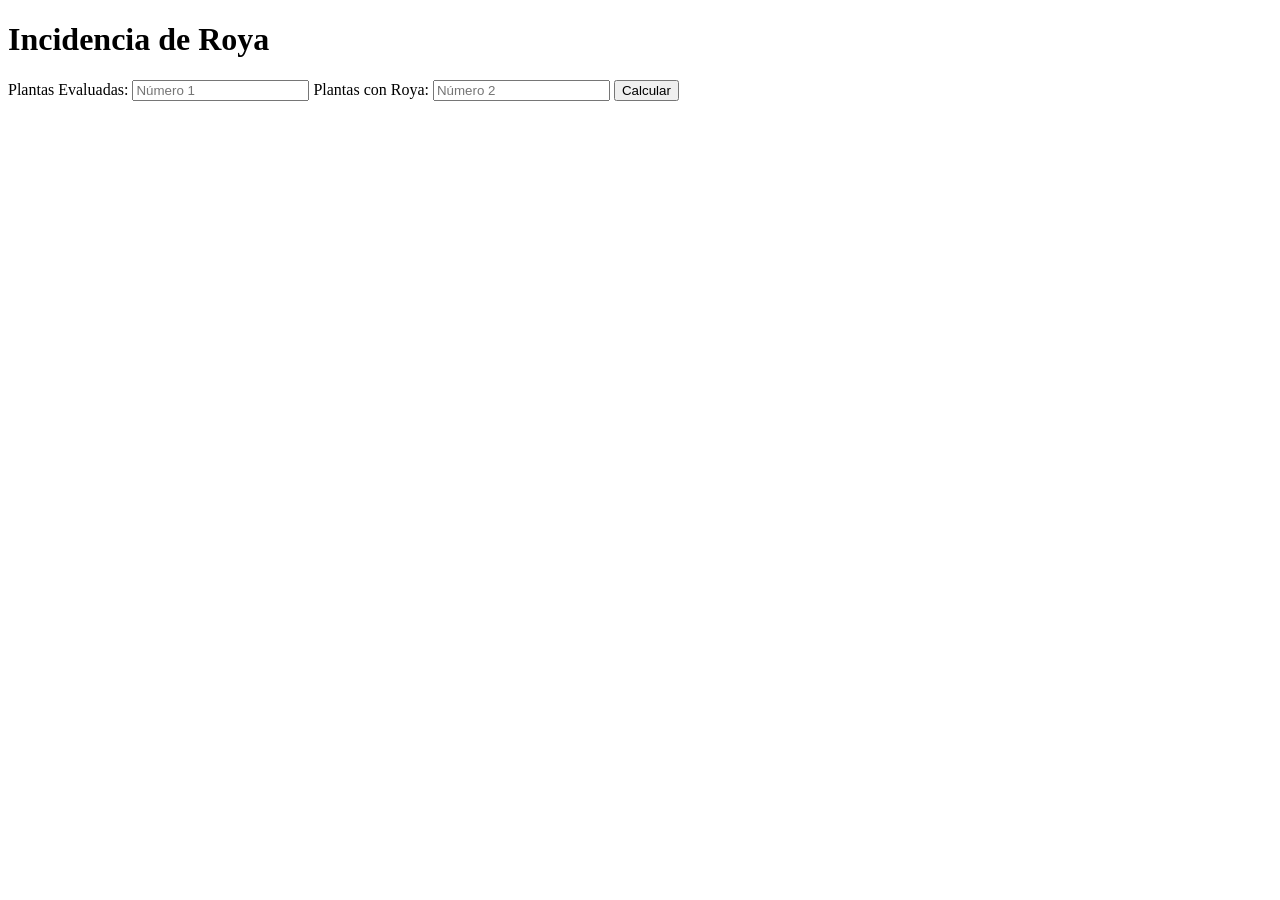
==== index.html @ ca8f663f "refactor: renombrar archivos a estructura profesional" ====
<!DOCTYPE html>
<html lang="en">
<head>
    <meta charset="UTF-8">
    <meta name="viewport" content="width=device-width, initial-scale=1.0">
    <title>Calculadora de Incidencia de Roya</title>
</head>
<body>
    <h1>Incidencia de Roya</h1>
    <label for="num1">Plantas Evaluadas:</label>
    <input type="text" id="evaluadas" placeholder="Número 1">
    <label for="num2">Plantas con Roya:</label>
    <input type="text" id="roya" placeholder="Número 2">
    <button onclick="calcular()">Calcular</button>
    <p id="resultado"></p>

    <script src="calcular.js"></script>  
</html>
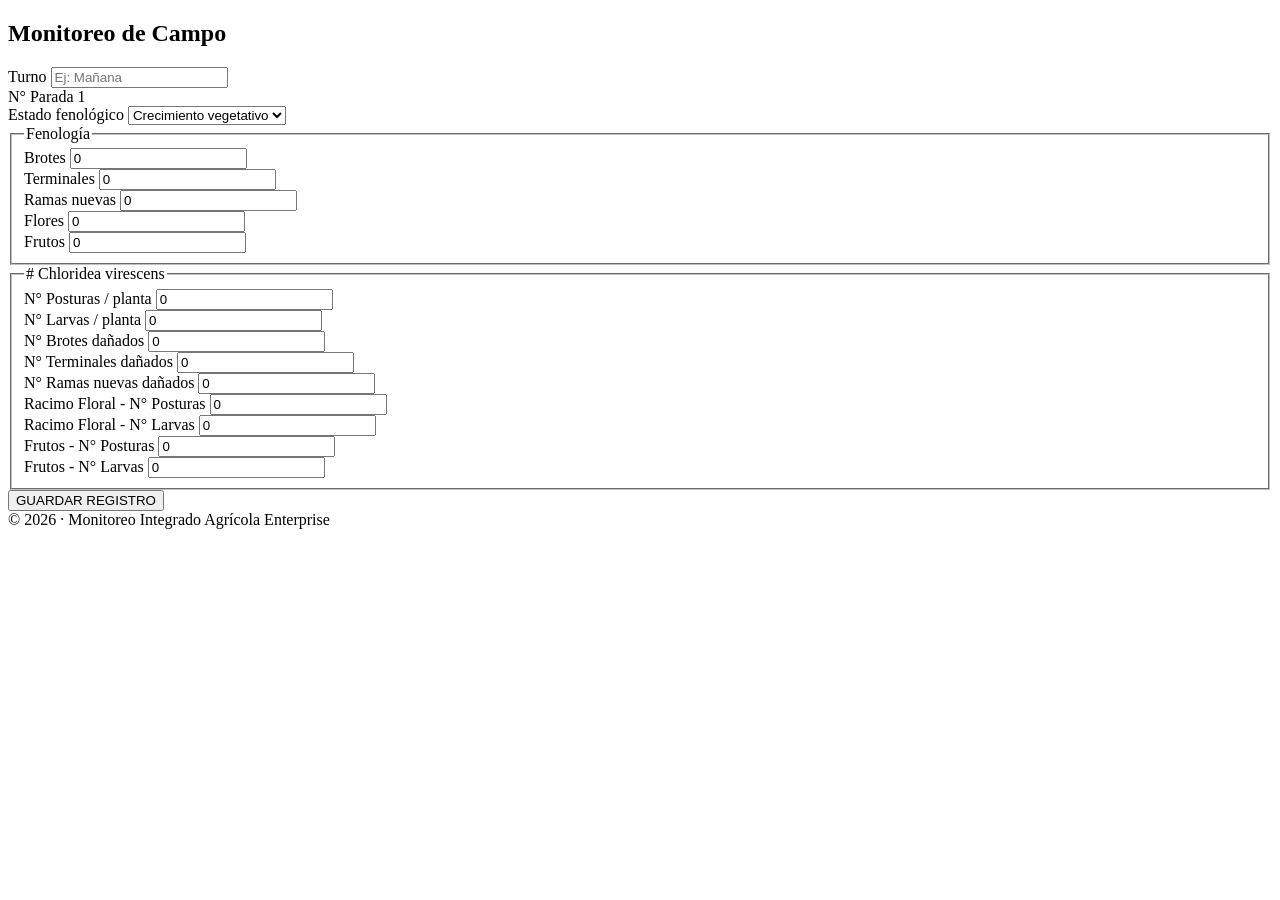
==== commit 732880c6: "monitoreo de plagas 1.0" ====
--- a/index.html
+++ b/index.html
@@ -1,18 +1,124 @@
 <!DOCTYPE html>
-<html lang="en">
+<html lang="es">
 <head>
-    <meta charset="UTF-8">
-    <meta name="viewport" content="width=device-width, initial-scale=1.0">
-    <title>Calculadora de Incidencia de Roya</title>
+    <meta charset="UTF-8" />
+    <meta name="viewport" content="width=device-width, initial-scale=1.0" />
+    <title>Sistema de Monitoreo de Campo v2.0</title>
+    <link rel="stylesheet" href="styles.css" />
 </head>
 <body>
-    <h1>Incidencia de Roya</h1>
-    <label for="num1">Plantas Evaluadas:</label>
-    <input type="text" id="evaluadas" placeholder="Número 1">
-    <label for="num2">Plantas con Roya:</label>
-    <input type="text" id="roya" placeholder="Número 2">
-    <button onclick="calcular()">Calcular</button>
-    <p id="resultado"></p>
 
-    <script src="calcular.js"></script>  
+    <form id="formMonitoreo" class="main-grid">
+
+        <header class="header">
+            <h2 class="header-title">Monitoreo de Campo</h2>
+            <div class="header-left">
+                
+                <div class="campo-turno">
+                    <label for="turno">Turno</label>
+                    <input type="text" id="turno" placeholder="Ej: Mañana" required />
+                </div>
+
+                <div class="campo-parada">
+                    <span class="label-parada">N° Parada</span>
+                    <span class="badge-parada" id="paradaDisplay">1</span>
+                </div>
+
+                <div class="campo-fenologia">
+                    <label for="estadoFenologico">Estado fenológico</label>
+                    <select id="estadoFenologico">
+                        <option value="brotacion">Brotación</option>
+                        <option value="crecimiento" selected>Crecimiento vegetativo</option>
+                        <option value="floracion">Floración</option>
+                        <option value="fructificacion">Fructificación</option>
+                        <option value="maduracion">Maduración</option>
+                    </select>
+                </div>
+
+            </div>
+        </header>
+
+        <main class="form-content">
+
+            <fieldset class="card fenologia">
+                <legend class="card-title">Fenología</legend>
+                <div class="fenologia-grid">
+                    <div class="item">
+                        <label for="brotes">Brotes</label>
+                        <input type="number" id="brotes" value="0" min="0" step="1" />
+                    </div>
+                    <div class="item">
+                        <label for="terminales">Terminales</label>
+                        <input type="number" id="terminales" value="0" min="0" step="1" />
+                    </div>
+                    <div class="item">
+                        <label for="ramas-nuevas">Ramas nuevas</label>
+                        <input type="number" id="ramas-nuevas" value="0" min="0" step="1" />
+                    </div>
+                    <div class="item">
+                        <label for="flores">Flores</label>
+                        <input type="number" id="flores" value="0" min="0" step="1" />
+                    </div>
+                    <div class="item">
+                        <label for="frutos">Frutos</label>
+                        <input type="number" id="frutos" value="0" min="0" step="1" />
+                    </div>
+                </div>
+            </fieldset>
+
+            <fieldset class="card plaga">
+                <legend class="card-title"># Chloridea virescens</legend>
+                <div class="plaga-grid">
+                    <div class="item">
+                        <label for="posturas">N° Posturas / planta</label>
+                        <input type="number" id="posturas" value="0" min="0" step="0.1" />
+                    </div>
+                    <div class="item">
+                        <label for="larvas">N° Larvas / planta</label>
+                        <input type="number" id="larvas" value="0" min="0" step="0.1" />
+                    </div>
+                    <div class="item">
+                        <label for="brotes-danados">N° Brotes dañados</label>
+                        <input type="number" id="brotes-danados" value="0" min="0" step="1" />
+                    </div>
+                    <div class="item">
+                        <label for="terminales-danados">N° Terminales dañados</label>
+                        <input type="number" id="terminales-danados" value="0" min="0" step="1" />
+                    </div>
+                    <div class="item">
+                        <label for="ramas-nuevas-danados">N° Ramas nuevas dañados</label>
+                        <input type="number" id="ramas-nuevas-danados" value="0" min="0" step="1" />
+                    </div>
+                    <div class="item">
+                        <label for="racimo-floral-posturas">Racimo Floral - N° Posturas</label>
+                        <input type="number" id="racimo-floral-posturas" value="0" min="0" step="1" />
+                    </div>
+                    <div class="item">
+                        <label for="racimo-floral-larvas">Racimo Floral - N° Larvas</label>
+                        <input type="number" id="racimo-floral-larvas" value="0" min="0" step="1" />
+                    </div>
+                    <div class="item">
+                        <label for="frutos-posturas">Frutos - N° Posturas</label>
+                        <input type="number" id="frutos-posturas" value="0" min="0" step="1" />
+                    </div>
+                    <div class="item">
+                        <label for="frutos-larvas">Frutos - N° Larvas</label>
+                        <input type="number" id="frutos-larvas" value="0" min="0" step="1" />
+                    </div>
+                </div>
+            </fieldset>
+
+            <div class="acciones">
+                <button type="submit" class="btn-guardar">GUARDAR REGISTRO</button>
+            </div>
+
+        </main>
+    </form>
+
+    <footer class="footer">
+        <span>© 2026 · Monitoreo Integrado Agrícola Enterprise</span>
+    </footer>
+
+    <script src="controlplagas.js"></script>
+</body>
 </html>
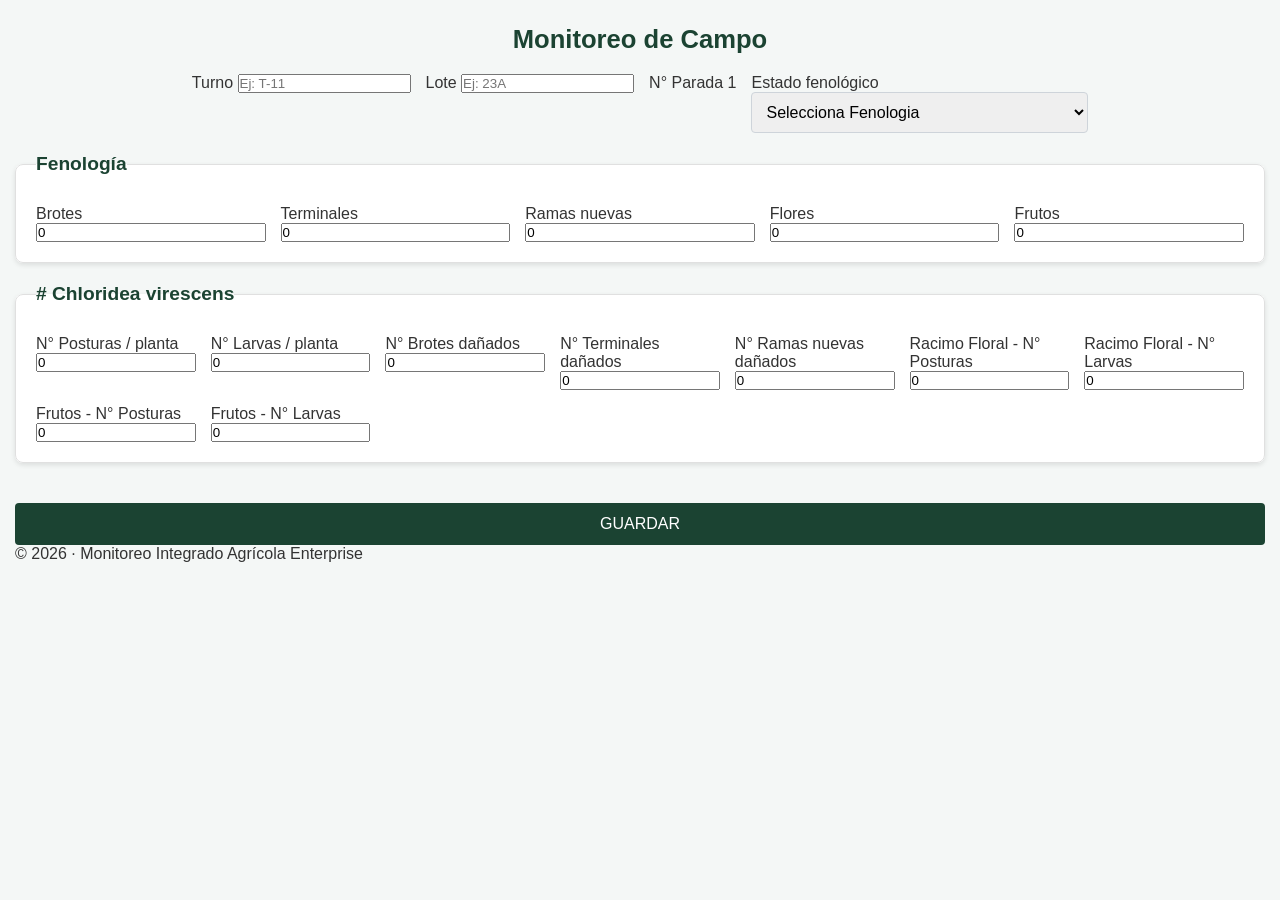
==== commit 013271dc: "control de plagas v2.0" ====
--- a/index.html
+++ b/index.html
@@ -7,16 +7,23 @@
     <link rel="stylesheet" href="styles.css" />
 </head>
 <body>
+<!-- cabecera de la página -->
+    <header class="header">
+        <h2 class="header-title">Monitoreo de Campo</h2>
+    </header>
 
-    <form id="formMonitoreo" class="main-grid">
-
-        <header class="header">
-            <h2 class="header-title">Monitoreo de Campo</h2>
+    <main class="form-content">
+        <!-- Estructura principal del formulario de monitoreo de campo -->
+        <form id="formMonitoreo" class="main-grid">
+            
             <div class="header-left">
-                
                 <div class="campo-turno">
                     <label for="turno">Turno</label>
-                    <input type="text" id="turno" placeholder="Ej: Mañana" required />
+                    <input type="text" id="turno" placeholder="Ej: T-11" required />
+                </div>
+                <div class="campo-lote">
+                    <label for="lote">Lote</label>
+                    <input type="text" id="lote" placeholder="Ej: 23A" required />
                 </div>
 
                 <div class="campo-parada">
@@ -27,22 +34,20 @@
                 <div class="campo-fenologia">
                     <label for="estadoFenologico">Estado fenológico</label>
                     <select id="estadoFenologico">
+                        <option value="brotacion" selected>Selecciona Fenologia</option>
                         <option value="brotacion">Brotación</option>
-                        <option value="crecimiento" selected>Crecimiento vegetativo</option>
+                        <option value="crecimiento">Crecimiento vegetativo</option>
                         <option value="floracion">Floración</option>
                         <option value="fructificacion">Fructificación</option>
                         <option value="maduracion">Maduración</option>
                     </select>
                 </div>
-
             </div>
-        </header>
-
-        <main class="form-content">
 
             <fieldset class="card fenologia">
                 <legend class="card-title">Fenología</legend>
                 <div class="fenologia-grid">
+                    
                     <div class="item">
                         <label for="brotes">Brotes</label>
                         <input type="number" id="brotes" value="0" min="0" step="1" />
@@ -109,11 +114,11 @@
             </fieldset>
 
             <div class="acciones">
-                <button type="submit" class="btn-guardar">GUARDAR REGISTRO</button>
+                <button type="submit" class="btn-guardar">GUARDAR</button>
             </div>
 
-        </main>
-    </form>
+        </form>
+    </main>
 
     <footer class="footer">
         <span>© 2026 · Monitoreo Integrado Agrícola Enterprise</span>
--- a/styles.css
+++ b/styles.css
@@ -0,0 +1,72 @@
+*{
+    margin: 0;
+    padding: 0;
+    box-sizing: border-box;
+}
+
+body {
+    font-family: 'Segoe UI', Tahoma, Geneva, Verdana, sans-serif, Arial, Helvetica, sans-serif, system-ui, -apple-system, BlinkMacSystemFont, 'Segoe UI', Roboto, Oxygen, Ubuntu, Cantarell, 'Open Sans', 'Helvetica Neue', sans-serif; /* Fuentes comunes para alta legibilidad */
+    background-color: #f4f7f6; /* Un gris muy claro, reduce el reflejo del sol */
+    color: #333333;            /* Texto oscuro para alta legibilidad */
+    padding: 15px;
+}
+.header {
+    text-align: center;      /* Centramos el título en la pantalla */
+    padding: 10px 0 20px 0;  /* Damos espacio arriba y abajo */
+
+}
+.header-title {
+    color: #1b4332;          /* Tu verde oscuro agrícola */
+    font-size: 1.6rem;       /* Tamaño ideal para leer en pantallas móviles */
+    font-weight: 700;        /* Letra gruesa e imponente */
+}
+.header-left {
+    display: flex;          /* Usamos flexbox para alinear los campos */
+    flex-wrap: wrap;        /* Permite que los campos se ajusten en pantallas pequeñas */
+    gap: 15px;              /* Espacio entre los campos */
+    justify-content: center; /* Centra los campos horizontalmente */
+    margin-bottom: 20px;     /* Espacio debajo de la sección de campos */
+}
+.card{
+    background-color: white; /* Fondo blanco para contraste */
+    border: 1px solid #e0e0e0; /* Borde suave para definir la tarjeta */
+    border-radius: 8px;        /* Bordes redondeados para un diseño moderno */
+    box-shadow: 0 2px 5px rgba(0, 0, 0, 0.1); /* Sombra suave para dar profundidad */
+    padding: 20px;  
+    margin-bottom: 20px;     /* Espacio debajo de la tarjeta */
+}
+.card-title {
+    font-size: 1.2rem;       /* Tamaño de título para destacar */
+    color: #1b4332;          /* Color verde oscuro para los títulos */
+    margin-bottom: 10px;     /* Espacio debajo del título */
+    font-weight: 600;        /* Letra semigruesa para los títulos */
+}
+.fenologia-grid, .plaga-grid {
+    display: grid;          /* Usamos grid para organizar los campos de fenología */
+    grid-template-columns: repeat(auto-fit, minmax(150px, 1fr)); /* Columnas flexibles que se ajustan al tamaño de la pantalla */
+    gap: 15px;              /* Espacio entre los campos */
+}
+.item {
+    display: flex;          /* Usamos flexbox para alinear el label y el input */
+    flex-direction: column; /* Colocamos el label encima del input */
+}
+input[type="number"]
+input[type="text"],
+select {
+    padding: 10px;           /* Espacio interno para facilitar la interacción */
+    border: 1px solid #ced4da; /* Borde suave para los inputs */
+    width: 100%;              /* Los inputs ocupan todo el ancho de su contenedor */
+    border-radius: 4px;     /* Bordes redondeados para un diseño moderno */
+    font-size: 1rem;        /* Tamaño de fuente adecuado para móviles */
+}
+.btn-guardar {
+    background-color: #1b4332; /* Tu verde oscuro agrícola */
+    color: white;            /* Texto blanco para contraste */
+    border: none;  
+    border-radius: 4px;     /* Bordes redondeados para un diseño moderno */
+    width: 100%;              /* El botón ocupa todo el ancho de su contenedor */
+    padding: 12px 20px;     /* Espacio interno para facilitar la interacción */
+    font-size: 1rem;        /* Tamaño de fuente adecuado para móviles */
+    text-align: center;     /* Centramos el botón */
+    margin-top: 20px;      /* Espacio arriba del botón */
+}
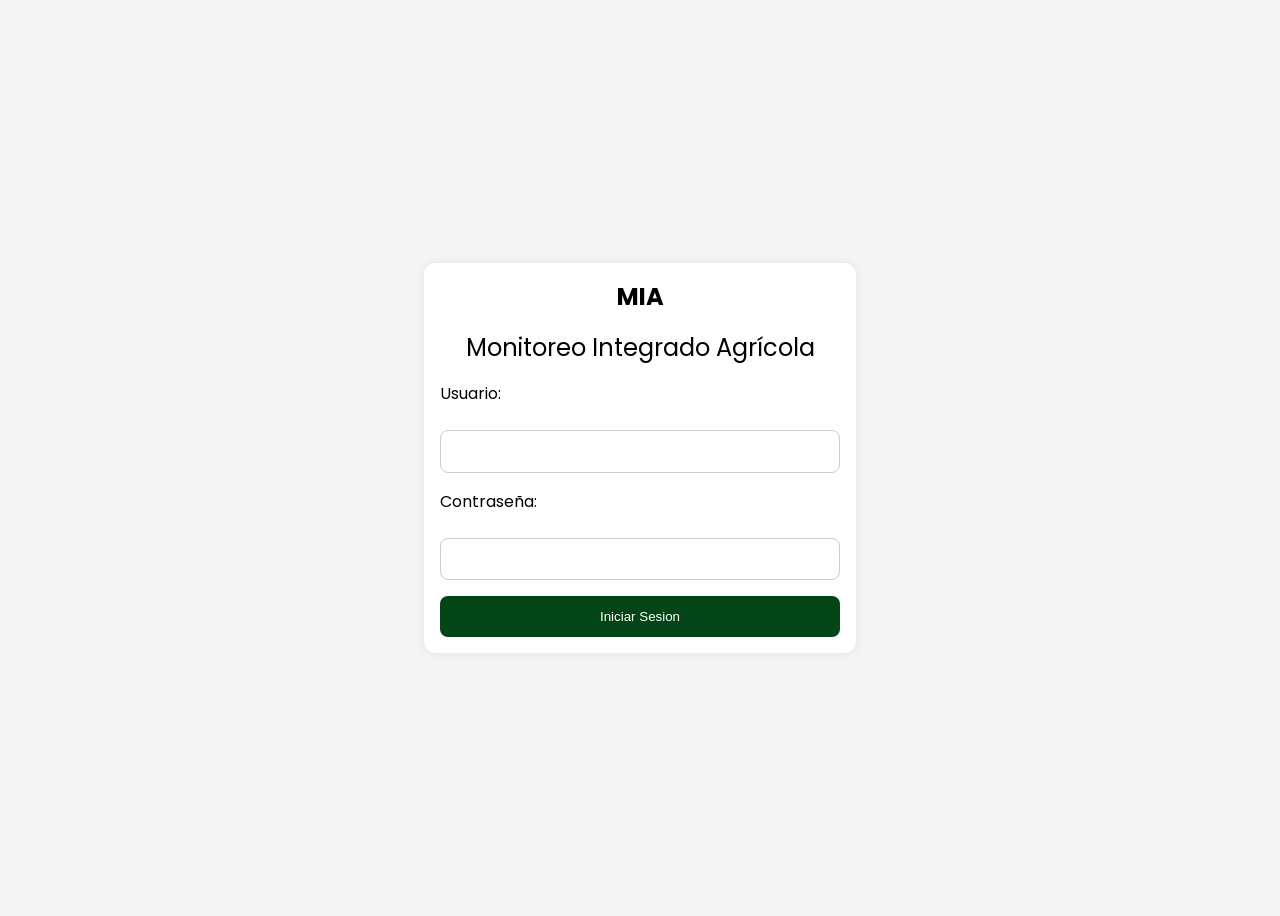
==== commit b210a83a: "version 3 de MIA" ====
--- a/index.html
+++ b/index.html
@@ -1,129 +1,32 @@
-<!DOCTYPE html>
-<html lang="es">
-<head>
+<!doctype html>
+<html lang="en">
+  <head>
     <meta charset="UTF-8" />
     <meta name="viewport" content="width=device-width, initial-scale=1.0" />
-    <title>Sistema de Monitoreo de Campo v2.0</title>
-    <link rel="stylesheet" href="styles.css" />
-</head>
-<body>
-<!-- cabecera de la página -->
-    <header class="header">
-        <h2 class="header-title">Monitoreo de Campo</h2>
-    </header>
+    <link rel="stylesheet" href="css/auth.css" />
+    <link rel="icon" href="img/logo.png" />
+    <link rel="preconnect" href="https://fonts.googleapis.com" />
+    <link
+      href="https://fonts.googleapis.com/css2?family=Poppins:wght@400;600;700&display=swap"
+      rel="stylesheet"
+    />
+    <title>Login Monitoreo</title>
+  </head>
+  <body>
+    
+    <main class="login-container">
+      <form action="/login" method="post" id="loginForm">
+        <h1>MIA</h1>
+        <p>Monitoreo Integrado Agrícola</p>
+        <label for="username">Usuario:</label>
+        <input type="text" id="username" name="username" required />
 
-    <main class="form-content">
-        <!-- Estructura principal del formulario de monitoreo de campo -->
-        <form id="formMonitoreo" class="main-grid">
-            
-            <div class="header-left">
-                <div class="campo-turno">
-                    <label for="turno">Turno</label>
-                    <input type="text" id="turno" placeholder="Ej: T-11" required />
-                </div>
-                <div class="campo-lote">
-                    <label for="lote">Lote</label>
-                    <input type="text" id="lote" placeholder="Ej: 23A" required />
-                </div>
+        <label for="password">Contraseña:</label>
+        <input type="password" id="password" name="password" required />
 
-                <div class="campo-parada">
-                    <span class="label-parada">N° Parada</span>
-                    <span class="badge-parada" id="paradaDisplay">1</span>
-                </div>
-
-                <div class="campo-fenologia">
-                    <label for="estadoFenologico">Estado fenológico</label>
-                    <select id="estadoFenologico">
-                        <option value="brotacion" selected>Selecciona Fenologia</option>
-                        <option value="brotacion">Brotación</option>
-                        <option value="crecimiento">Crecimiento vegetativo</option>
-                        <option value="floracion">Floración</option>
-                        <option value="fructificacion">Fructificación</option>
-                        <option value="maduracion">Maduración</option>
-                    </select>
-                </div>
-            </div>
-
-            <fieldset class="card fenologia">
-                <legend class="card-title">Fenología</legend>
-                <div class="fenologia-grid">
-                    
-                    <div class="item">
-                        <label for="brotes">Brotes</label>
-                        <input type="number" id="brotes" value="0" min="0" step="1" />
-                    </div>
-                    <div class="item">
-                        <label for="terminales">Terminales</label>
-                        <input type="number" id="terminales" value="0" min="0" step="1" />
-                    </div>
-                    <div class="item">
-                        <label for="ramas-nuevas">Ramas nuevas</label>
-                        <input type="number" id="ramas-nuevas" value="0" min="0" step="1" />
-                    </div>
-                    <div class="item">
-                        <label for="flores">Flores</label>
-                        <input type="number" id="flores" value="0" min="0" step="1" />
-                    </div>
-                    <div class="item">
-                        <label for="frutos">Frutos</label>
-                        <input type="number" id="frutos" value="0" min="0" step="1" />
-                    </div>
-                </div>
-            </fieldset>
-
-            <fieldset class="card plaga">
-                <legend class="card-title"># Chloridea virescens</legend>
-                <div class="plaga-grid">
-                    <div class="item">
-                        <label for="posturas">N° Posturas / planta</label>
-                        <input type="number" id="posturas" value="0" min="0" step="0.1" />
-                    </div>
-                    <div class="item">
-                        <label for="larvas">N° Larvas / planta</label>
-                        <input type="number" id="larvas" value="0" min="0" step="0.1" />
-                    </div>
-                    <div class="item">
-                        <label for="brotes-danados">N° Brotes dañados</label>
-                        <input type="number" id="brotes-danados" value="0" min="0" step="1" />
-                    </div>
-                    <div class="item">
-                        <label for="terminales-danados">N° Terminales dañados</label>
-                        <input type="number" id="terminales-danados" value="0" min="0" step="1" />
-                    </div>
-                    <div class="item">
-                        <label for="ramas-nuevas-danados">N° Ramas nuevas dañados</label>
-                        <input type="number" id="ramas-nuevas-danados" value="0" min="0" step="1" />
-                    </div>
-                    <div class="item">
-                        <label for="racimo-floral-posturas">Racimo Floral - N° Posturas</label>
-                        <input type="number" id="racimo-floral-posturas" value="0" min="0" step="1" />
-                    </div>
-                    <div class="item">
-                        <label for="racimo-floral-larvas">Racimo Floral - N° Larvas</label>
-                        <input type="number" id="racimo-floral-larvas" value="0" min="0" step="1" />
-                    </div>
-                    <div class="item">
-                        <label for="frutos-posturas">Frutos - N° Posturas</label>
-                        <input type="number" id="frutos-posturas" value="0" min="0" step="1" />
-                    </div>
-                    <div class="item">
-                        <label for="frutos-larvas">Frutos - N° Larvas</label>
-                        <input type="number" id="frutos-larvas" value="0" min="0" step="1" />
-                    </div>
-                </div>
-            </fieldset>
-
-            <div class="acciones">
-                <button type="submit" class="btn-guardar">GUARDAR</button>
-            </div>
-
-        </form>
+        <button type="submit">Iniciar Sesion</button>
+      </form>
     </main>
-
-    <footer class="footer">
-        <span>© 2026 · Monitoreo Integrado Agrícola Enterprise</span>
-    </footer>
-
-    <script src="controlplagas.js"></script>
-</body>
-</html>+    <script src="js/auth.js"></script>
+  </body>
+</html>
--- a/css/auth.css
+++ b/css/auth.css
@@ -0,0 +1,89 @@
+* {
+    --color-primario: #034516;
+    --color-secundario: #0b6b2d;
+    --color-fondo: #f4f4f4;
+    --color-blanco: #ffffff;
+}
+
+body {
+    font-family: 'Poppins', sans-serif;   background-color: #f4f4f4;
+    display: flex;
+    flex-direction: column;
+    justify-content: center;
+    align-items: center;
+    min-height: 100vh;
+       
+}
+
+header {
+    background-color: var(--color-primario);
+    background-color: #034516;
+    color: #fff;
+    padding: 1rem;
+    text-align: center;
+    box-shadow: 0 4px 15px rgba(0,0,0,0.1);
+    border-radius: 5px; 
+}
+
+main {
+    width: 90%;
+    max-width: 400px;
+    padding: 2rem;    
+    padding: 1rem;
+    background-color: #fff;
+    border-radius: 12px;
+    box-shadow: 0 0 10px rgba(3, 116, 26, 0.1);
+}
+
+form {
+    width: 100%;
+    border-top-left-radius: 10px;
+    border-top-right-radius: 10px;
+    display: flex;
+    flex-direction: column;
+    gap: 1rem;
+}
+h1, p{
+    margin: 0;
+    font-size: 1.5rem;
+    align-items: center;
+    text-align: center;
+    
+}
+
+label {
+    margin-bottom: 0.5rem;
+}
+
+input {
+    width:100%;
+    padding:0.8rem;
+    border:1px solid #ccc;
+    border-radius:8px;
+    box-sizing:border-box;    
+}
+input:focus{
+    outline:none;
+    border-color:#034516;
+}
+
+button {
+    padding: 0.8rem;
+    transition: background-color 0.3s ease;
+    width: 100%;
+    background-color: #034516;
+    color: #fff;
+    border: none;
+    border-radius: 8px;
+    cursor: pointer;
+}
+
+button:hover {
+    background-color: #555;
+}
+.login-container {
+    display: flex;
+    gap: 1rem;
+    flex-direction: column;
+    align-items: center;
+}
